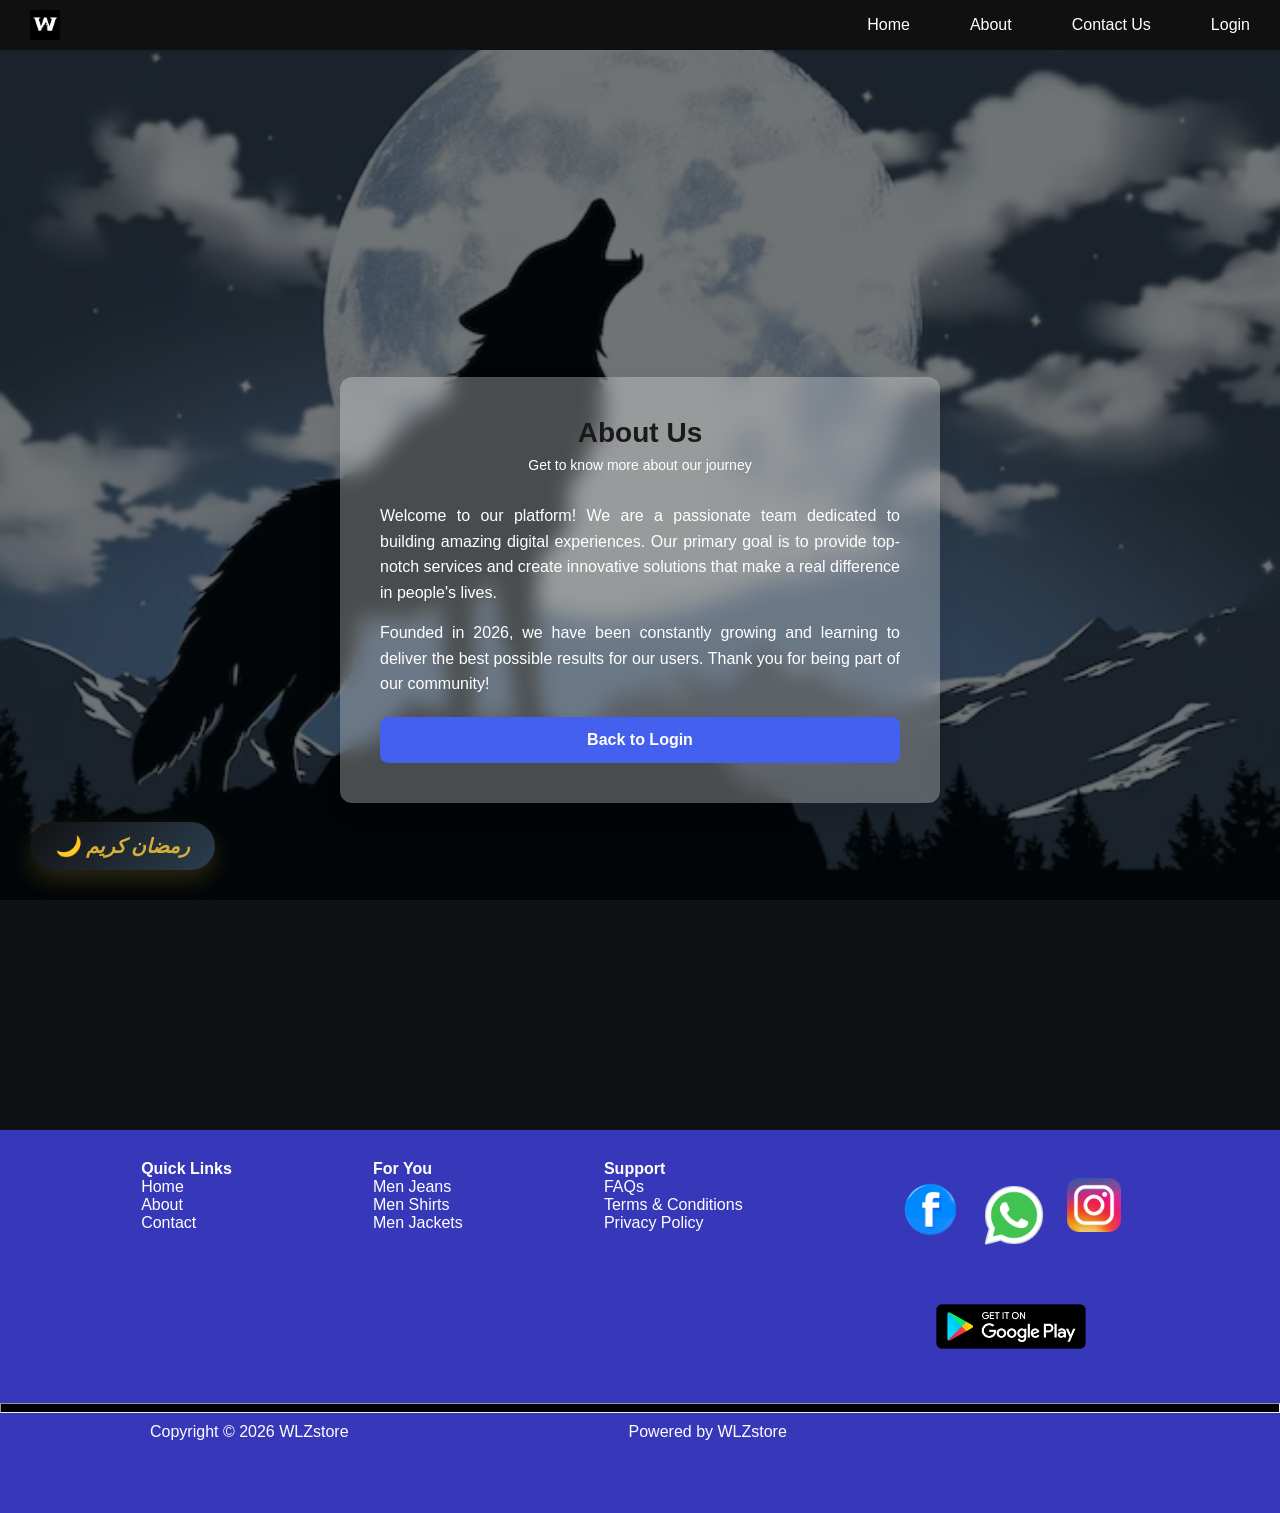
==== about.html @ 8aa7519d "Add files via upload" ====
<!DOCTYPE html>
<html lang="en">
<head>
    <meta charset="UTF-8">
    <meta name="viewport" content="width=device-width, initial-scale=1.0">
    <title>WLZ Store</title>
    <link rel="icon" href="images/wlz.logo.jpg" type="image/x-icon" >
    <link rel="stylesheet" href="bootstrap-5.3.8-dist/css/bootstrap.css">
    <link rel="stylesheet" href="style.css">
    <link rel="stylesheet" href="style3.css">
</head>
<body style="background-color: rgba(15, 15, 15, 0.934);">
    <nav>
        <ul class="ul2">
            <li onclick="hideul2()" class="lic"><button><svg xmlns="http://www.w3.org/2000/svg" height="28px" viewBox="0 -960 960 960" width="28px" fill=""><path d="m256-200-56-56 224-224-224-224 56-56 224 224 224-224 56 56-224 224 224 224-56 56-224-224-224 224Z"/></svg></button></li>
            <li><a href="index.html">Home</a></li>
            <li><a href="about.html">About</a></li>
            <li><a href="contact.html">Contact Us</a></li>
            <li><a href="login.html">Login</a></li>
        </ul>
        <ul>
            <li><a href="index.html"><img src="images/wlz.logo.jpg" width="30px" alt=""></a></li>
            <li class="hideOnMob"><a href="index.html">Home</a></li>
            <li class="hideOnMob"><a href="about.html">About</a></li>
            <li class="hideOnMob"><a href="contact.html">Contact Us</a></li>
            <li class="hideOnMob"><a href="login.html">Login</a></li>
            <li onclick="showul2()" class="lic"><button><svg xmlns="http://www.w3.org/2000/svg" height="28px" viewBox="0 -960 960 960" width="28px" fill="#ffff"><path d="M120-240v-80h720v80H120Zm0-200v-80h720v80H120Zm0-200v-80h720v80H120Z"/></svg></button></li>
        </ul>
    </nav>
    <div class="head1">
        <div style="background-color: rgba(2, 9, 13, 0.564);display: flex;justify-content: center;align-items: center;height: 100%;">
            <div class="about-container">
                <h2>About Us</h2>
                <p class="subtitle">Get to know more about our journey</p>
                <div class="about-content">
                    <p>
                        Welcome to our platform! We are a passionate team dedicated to building amazing digital experiences. 
                        Our primary goal is to provide top-notch services and create innovative solutions that make a real difference in people's lives.
                    </p>
                    <p>
                        Founded in 2026, we have been constantly growing and learning to deliver the best possible results for our users. 
                        Thank you for being part of our community!
                    </p>
                </div>
                <a href="login.html" class="action-btn">Back to Login</a>
            </div>

        </div>
    </div>
    <div style="background-color: rgba(66, 66, 246, 0.726);">
        <div style="display: flex;flex-wrap: wrap;justify-content: space-evenly;color: white;padding-top: 30px;">
            <div>
                <ul style="list-style: none;padding-bottom: 50px;">
                    <li><h4>Quick Links</h4></li>
                    <li><a href="index.html" class="end">Home</a></li>
                    <li><a href="about.html" class="end">About</a></li>
                    <li><a href="contact.html" class="end">Contact</a></li>
                </ul>
            </div>
            <div>
                <ul style="list-style: none;">
                    <li><h4>For You</h4></li>
                    <li><a href="" class="end">Men Jeans</a></li>
                    <li><a href="" class="end">Men Shirts</a></li>
                    <li><a href="" class="end">Men Jackets</a></li>
                </ul>
            </div>
            <div>
                <ul style="list-style: none;">
                    <li><h4>Support</h4></li>
                    <li><a href="" class="end">FAQs</a></li>
                    <li><a href="" class="end">Terms & Conditions</a></li>
                    <li><a href="" class="end">Privacy Policy</a></li>
                </ul>
            </div>
            <div>
                <ul style="list-style: none;">
                    <li style="height: 100%;width: 100%;"><a href=""><img src="images/facebook-logo-icon-social-web-button-free-png.png" width="95px" alt=""></a><a href=""><img src="images/icons8-whatsapp-96.png" width="70px" alt=""></a><a href=""><img src="images/instagram-logo-instagram-icon-transparent-free-png.webp" width="90px" alt=""></a></li>
                    <li style="padding: 50px 0;text-align: center;"><a href=""><img src="images/playstore-free-img.png" alt="" width="150px"></a></li>
                </ul>
            </div>
        </div>
        <hr style="background-color: rgb(0, 0, 0);width: 100%;height: 10px;">
        <div style="display: flex;flex-wrap: wrap;height: 100px;color: white;">
            <div class="col-md-6" style="padding: 10px 100px 0 150px;"><p>Copyright © 2026 WLZstore</p></div>
            <div class="col-md-6" style="padding: 10px 100px 0 180px;text-align: end;"><p>Powered by WLZstore</p></div>
        </div>
    </div>
    <div class="ramadan-badge">
        <i class="fas fa-moon"><span>🌙 رمضان كريم</span></i>
    </div>
    <script src="script.js"></script>
    <script src="bootstrap-5.3.8-dist/js/bootstrap.js"></script>
</body>
</html>
---- style.css ----
*{
    margin: 0;
    padding: 0;
    box-sizing: border-box;
}
nav{
    background-color: rgba(15, 15, 15, 0.934);
    height: 50px;
    width: 100%;
    position: sticky;
    top: 0;
    left: 0;
    z-index: 999;
}
nav ul{
    width: 100%;
    list-style: none;
    display: flex;
    justify-content: end;
    align-items: center;
}
nav li{
    height: 50px;
}
.lic{
    display: block;
}
nav a,.cart,.lic button{
    height: 100%;
    padding: 0 30px;
    text-decoration: none;
    display: flex;
    align-items: center;
    color: white;
}
nav a:hover,.cart:hover,.lic button:hover,.list .item button:hover{
    background-color: slategrey;
    transition: background-color 0.3s ease;
}
.lic button{
    width: 100%;
    background-color: transparent;
    border: none;
}
nav li:first-child{
    margin-right: auto;
}
.ul2{
    position: fixed;
    top: 0;
    right: 0;
    height: 100vh;
    width: 250px;
    z-index: 999;
    background-color: rgba(255, 255, 255, 0.285);
    backdrop-filter: blur(10px);
    display: none;
    flex-direction: column;
    justify-content: start;
    align-items: start;
    padding-left: 0;
}
.ul2 li{
    width: 100%;
}
.ul2 a{
    width: 100%;
    color: black;
}
.hideOnMob{
    display: none;
}
.cart{
    position: relative;
}
.cart span{
    background-color: rgb(184, 4, 4);
    width: 22px;
    height: 22px;
    display: flex;
    justify-content: center;
    align-items: center;
    border-radius: 50%;
    position: absolute;
    left: 45px;
    top: 25px;
}
.carttap{
    width: 400px;
    position: fixed;
    top: 0;
    right: 0;
    bottom: 0;
    z-index: 999;
    background-color: rgba(255, 255, 255, 0.285);
    backdrop-filter: blur(10px);
    display:none;
    grid-template-rows: 70px 1fr 70px;
}
.carttap h2{
    padding: 30px;
}
.carttap .btn{
    display: grid;
    grid-template-columns: repeat(3,1fr);
    border: none;
    width: 100%;
    padding: 0;
}
.carttap .btn .close{
    background-color: red;
}
.carttap .btn .check{
    background-color: white;
}
.total{
    display: flex;
    align-items: center;
    justify-content: center;
}
.list{
    position: relative;
    display: flex;
    flex-wrap: wrap;
    justify-content: space-evenly;
    margin-top:50px;
    margin-bottom: 50px;
}
.list .item{
    text-align: center;
    background-color: rgba(255, 255, 255, 0.200);
    backdrop-filter: blur(10px);
    border-radius: 30px;
    width: 200px;
    padding: 20px;
    margin: 10px 0;
    color: white;
}
.list .item img{
    width: 80%;
    height: 40%;
    margin-top: 10px;
    border-radius: 20px;
    transition: transform 1s ease;
}
.list .item img:hover{
    transform: scale(1.14);
}
.list .item .title{
    margin-top: 15px;
}
.list .item .prg{
    text-decoration: none;
    color: white;
    margin-bottom: 10px;
}
.list .item .prg:hover{
    text-decoration: underline;
}
.list .item .last1{
    color: #d4af37;
    text-decoration: red line-through;
}
.list .item button{
    background-color: #1C1F25;
    color: #fff;
    width: 80%;
    height: 40px;
    border-radius: 20px;
    margin-top: 10px;
    margin-bottom: 30px;
}
.listcards{
    overflow: auto;
}
.listcards li{
    display: grid;
    grid-template-columns: 100px repeat(3,1fr);
    margin-bottom: 30px;
}
.listcards li img{
    width: 90%;
    height: 100%;
    border-radius: 10px;
}
.listcards li div{
    display: flex;
    justify-content: center;
    align-items: center;
}
.listcards li button{
    width: 30px;
    border-radius: 50%;
    margin: 10px;
    border: none;
}
.head1{
    background-image: url(images/wolf1.avif);
    background-size: 100% 100%;
    background-attachment: fixed;
    background-repeat: no-repeat;
    height: 100vh;
    margin-bottom: 0;
}
.lay1{
    background-color: rgba(2, 9, 13, 0.564);
    height: 100% ;
    display: flex;
    flex-direction: column;
    justify-content: center;
    align-items: center;
}
.lay1 p{
    color: white;
    font-size: 20px;
    text-align: center;
    margin-bottom: 40px;
}
.lay1 h1{
    font-size: 30px;
    text-align: center;
    color: white;
    padding: 50px 50px 20px 50px;
}
.sub1{
    display: flex;
    flex-wrap: wrap;
}
.sub2{
    display: block;
    color: white;
    background-color: transparent;
    text-decoration: none;
    border: 2px white solid;
    padding: 10px 40%;
}
.sub2:hover{
    color: black;
    background-color: white;
}
.content{
    position: relative;
    display: flex;
    flex-wrap: wrap;
    justify-content: space-evenly;
    margin-top: 50px;
}
.content h3{
    margin-bottom: 40px;
}
.con{
    background-image: url(images/buy-2-free-get-1-sale-banner-striped-background-vector-illustration_275806-1529.avif);
    background-size: 100% 100%;
    background-repeat: no-repeat;
    height: 40vh;
    color: white;
    border-radius: 20px;
    width: 90%;
}
.cont{
    padding: 100px 20px 0px 20px;
    background-color: rgba(0, 0, 0, 0.516);
    height: 100%;
}
.con2{
    background-image: url(images/up-to-50-percent-off-special-discount-offer-upto-50-off-sale-of-advertising-campaign-graphics-free-vector.jpg);
    background-size: 100% 100%;
    background-repeat: no-repeat;
    height: 40vh;
    color: white;
    border-radius: 20px;
    width: 90%;
    margin-top: 40px;
}
.cont2{
    padding: 100px 20px 0 20px;
    background-color: rgba(0, 0, 0, 0.516);
    height: 100%;
}
.con3{
    background-image: url(images/winter-wear-sale-custom-jackets.jpg);
    background-size: 100%;
    background-repeat: no-repeat;
    height: 40vh;
    color: white;
    border-radius: 20px;
    width: 90%;
    margin-top: 40px;
}
.cont3{
    padding: 100px 20px 0 20px;
    background-color: rgba(0, 0, 0, 0.516);
    height: 100%;
}
.end{
    text-decoration: none;
    color: white;
}
.end:hover{
    color: black;
}
.footer{
    display: flex;
    flex-wrap: wrap;
    flex-direction: column;
    justify-content: space-evenly;
    align-items: center;
    height: 100px;
    color: white;
}
@media (min-width: 750px) {
    .hideOnMob{
    display: block;
    }
    .lic{
        display: none;
    }
    .list .item{
    width: 300px;
    padding: 20px;
    }
    .sub1{
    flex-wrap: nowrap;
    }
    .sub2{
    display:block;
    width: 140px;
    padding: 10px 20px;
    }
    .lay1 h1{
        font-size: 66px;
    }
    .lay1 p{
        font-size: 36px;
    }
    .head1{
    height: 120vh;
    background-size: 100% 100%;
    }
    .con,.con2,.con3{
        height: 65vh;
        background-size: 100% 100%;
        width: 30%;
        margin-top: 0;
    }
    .cont,.cont2,.cont3{
        padding: 215px 0 0 30px;
    }
    .footer{
        display: flex;
        flex-wrap: wrap;
        flex-direction: row;
        justify-content: space-evenly;
        align-items: center;
    }
}
.ramadan-badge {
    position: fixed;
    bottom: 30px;
    left: 30px;
    background: linear-gradient(135deg, #111, #2c3e50);
    color: #d4af37;
    padding: 12px 25px;
    border-radius: 50px;
    font-family: 'Cairo', sans-serif;
    font-size: 20px;
    font-weight: 700;
    box-shadow: 0 10px 25px rgba(212,175,55,0.2);
    z-index: 9999;
    pointer-events: none;
    animation: floatBadge 2s ease-in-out infinite;
}
@keyframes floatBadge {
    0%, 100% {
        transform: translateY(0);
    }
    50% {
        transform: translateY(-12px);
    }
}
---- style3.css ----
* {
    margin: 0;
    padding: 0;
    box-sizing: border-box;
    font-family: 'Inter', sans-serif;
}
.about-container {
    background-color: rgba(255, 255, 255, 0.285);
    backdrop-filter: blur(10px);
    padding: 40px;
    border-radius: 12px;
    box-shadow: 0 10px 25px rgba(0, 0, 0, 0.08);
    width: 100%;
    max-width: 600px;
}
h2 {
    color: #1a1a1a;
    margin-bottom: 8px;
    text-align: center;
    font-size: 28px;
}
.subtitle {
    color: white;
    font-size: 14px;
    text-align: center;
    margin-bottom: 30px;
}
.input-group {
    margin-bottom: 20px;
}
.input-group label {
    display: block;
    margin-bottom: 8px;
    color: white;
    font-weight: 500;
    font-size: 14px;
}
.input-group input {
    width: 100%;
    padding: 12px 15px;
    border: 1.5px solid #e1e5ee;
    border-radius: 8px;
    font-size: 15px;
    transition: all 0.3s ease;
}
.input-group input:focus {
    border-color: #4361ee;
    outline: none;
    box-shadow: 0 0 0 3px rgba(67, 97, 238, 0.15);
}
.extra-links {
    display: flex;
    justify-content: space-between;
    margin-top: 25px;
    font-size: 14px;
}
.extra-links a {
    color: #4361ee;
    text-decoration: none;
    font-weight: 500;
}
.extra-links a:hover {
    text-decoration: underline;
}
.about-content p {
    color: white;
    font-size: 16px;
    line-height: 1.6;
    margin-bottom: 15px;
    text-align: justify;
}
.login-btn, .action-btn {
    display: block;
    width: 100%;
    padding: 14px;
    background-color: #4361ee;
    color: white;
    border: none;
    border-radius: 8px;
    font-size: 16px;
    font-weight: 600;
    cursor: pointer;
    margin-top: 20px;
    transition: background-color 0.3s ease;
    text-align: center;
    text-decoration: none;
}
.login-btn:hover, .action-btn:hover {
    background-color: #3651d4;
}
@media (max-width: 750px) {
    .head1{
    height: 100vh;
    background-size: 100% 100%;
    }
}
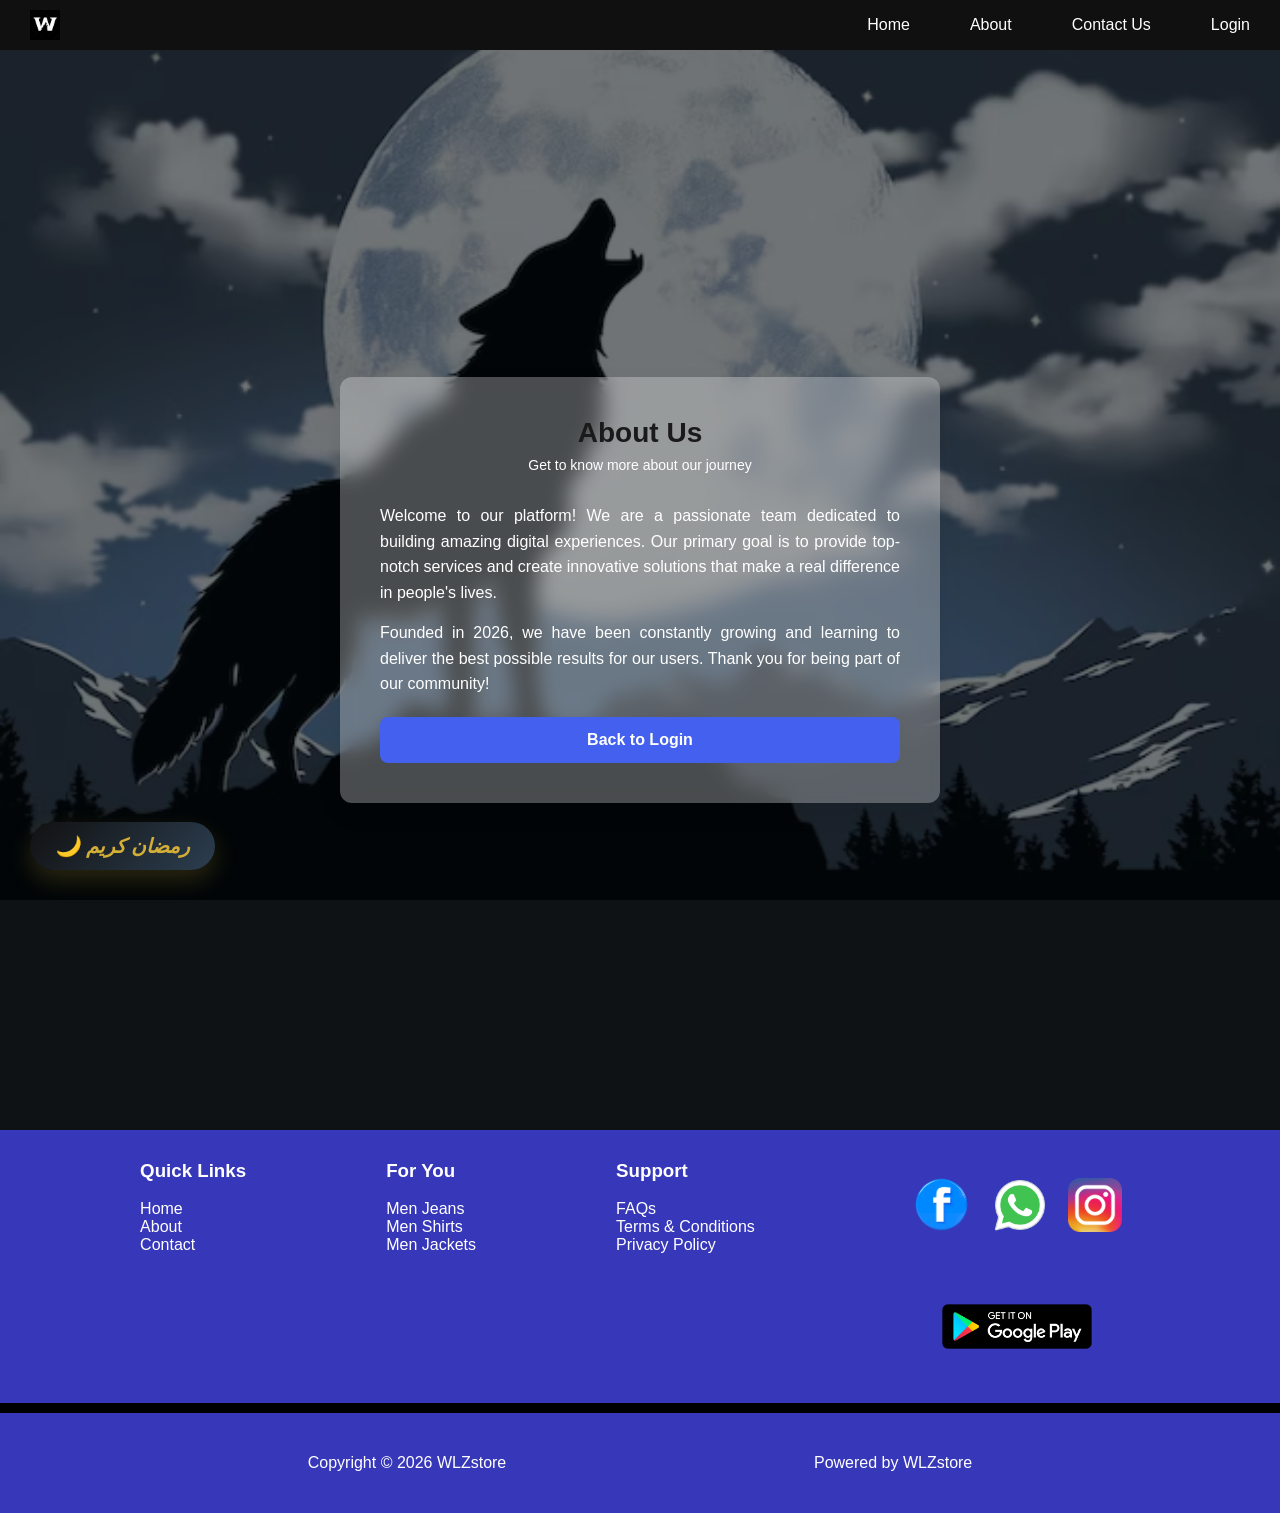
==== commit b23ee0cd: "about.html" ====
--- a/about.html
+++ b/about.html
@@ -5,7 +5,6 @@
     <meta name="viewport" content="width=device-width, initial-scale=1.0">
     <title>WLZ Store</title>
     <link rel="icon" href="images/wlz.logo.jpg" type="image/x-icon" >
-    <link rel="stylesheet" href="bootstrap-5.3.8-dist/css/bootstrap.css">
     <link rel="stylesheet" href="style.css">
     <link rel="stylesheet" href="style3.css">
 </head>
@@ -51,7 +50,8 @@
         <div style="display: flex;flex-wrap: wrap;justify-content: space-evenly;color: white;padding-top: 30px;">
             <div>
                 <ul style="list-style: none;padding-bottom: 50px;">
-                    <li><h4>Quick Links</h4></li>
+                    <li><h3>Quick Links</h3></li>
+                    <br>
                     <li><a href="index.html" class="end">Home</a></li>
                     <li><a href="about.html" class="end">About</a></li>
                     <li><a href="contact.html" class="end">Contact</a></li>
@@ -59,7 +59,8 @@
             </div>
             <div>
                 <ul style="list-style: none;">
-                    <li><h4>For You</h4></li>
+                    <li><h3>For You</h3></li>
+                    <br>
                     <li><a href="" class="end">Men Jeans</a></li>
                     <li><a href="" class="end">Men Shirts</a></li>
                     <li><a href="" class="end">Men Jackets</a></li>
@@ -67,7 +68,8 @@
             </div>
             <div>
                 <ul style="list-style: none;">
-                    <li><h4>Support</h4></li>
+                    <li><h3>Support</h3></li>
+                    <br>
                     <li><a href="" class="end">FAQs</a></li>
                     <li><a href="" class="end">Terms & Conditions</a></li>
                     <li><a href="" class="end">Privacy Policy</a></li>
@@ -75,21 +77,20 @@
             </div>
             <div>
                 <ul style="list-style: none;">
-                    <li style="height: 100%;width: 100%;"><a href=""><img src="images/facebook-logo-icon-social-web-button-free-png.png" width="95px" alt=""></a><a href=""><img src="images/icons8-whatsapp-96.png" width="70px" alt=""></a><a href=""><img src="images/instagram-logo-instagram-icon-transparent-free-png.webp" width="90px" alt=""></a></li>
+                    <li style="height: 100%;width: 100%;"><a href=""><img src="images/facebook-logo-icon-social-web-button-free-png.png" width="95px" style="padding-bottom: 5px;" alt=""></a><a href=""><img src="images/icons8-whatsapp-96.png" width="60px" style="padding-bottom: 15px;" alt=""></a><a href=""><img src="images/instagram-logo-instagram-icon-transparent-free-png.webp" width="90px" alt=""></a></li>
                     <li style="padding: 50px 0;text-align: center;"><a href=""><img src="images/playstore-free-img.png" alt="" width="150px"></a></li>
                 </ul>
             </div>
         </div>
-        <hr style="background-color: rgb(0, 0, 0);width: 100%;height: 10px;">
-        <div style="display: flex;flex-wrap: wrap;height: 100px;color: white;">
-            <div class="col-md-6" style="padding: 10px 100px 0 150px;"><p>Copyright © 2026 WLZstore</p></div>
-            <div class="col-md-6" style="padding: 10px 100px 0 180px;text-align: end;"><p>Powered by WLZstore</p></div>
+        <hr style="background-color: rgb(0, 0, 0);width: 100%;height: 10px;border: none;">
+        <div class="footer">
+            <div><p>Copyright © 2026 WLZstore</p></div>
+            <div><p>Powered by WLZstore</p></div>
         </div>
     </div>
     <div class="ramadan-badge">
         <i class="fas fa-moon"><span>🌙 رمضان كريم</span></i>
     </div>
     <script src="script.js"></script>
-    <script src="bootstrap-5.3.8-dist/js/bootstrap.js"></script>
 </body>
-</html>+</html>
